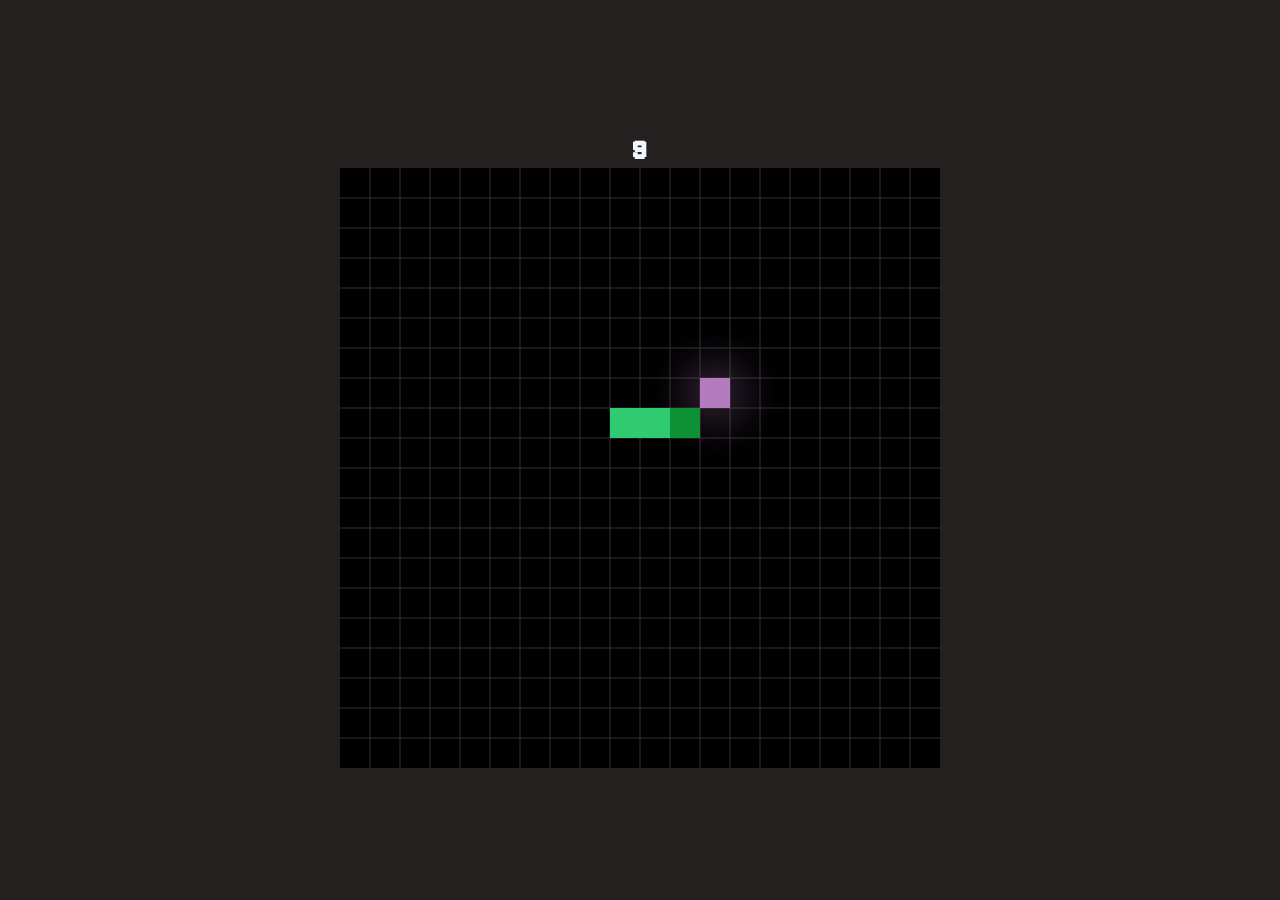
==== index.html @ 3b51744d "first commit" ====
<!DOCTYPE html>
<html lang="pt-BR">
<head>
    <meta charset="UTF-8">
    <meta name="viewport" content="width=device-width, initial-scale=1.0">
    <link rel="stylesheet" href="./css/style.css">
    <title>snake game</title>

</head>
<body>
    <h1>aaaaaaaaaaaa</h1>
    <canvas width="600", height="600"></canvas>
    <script src="./js/script.js"></script>
</body>
</html>
---- css/style.css ----
@import url('https://fonts.googleapis.com/css2?family=Jersey+10&display=swap');

* {
    margin: 0;
    padding: 0;
    box-sizing: border-box;
    font-family: 'Jersey 10', fantasy;
}

body {
    background-color: #242020;
    display: flex;
    align-items: center;
    justify-content: center;
    min-height: 100vh;
    color: aliceblue;
    flex-direction: column;
}

canvas {
    background-color: black;
}
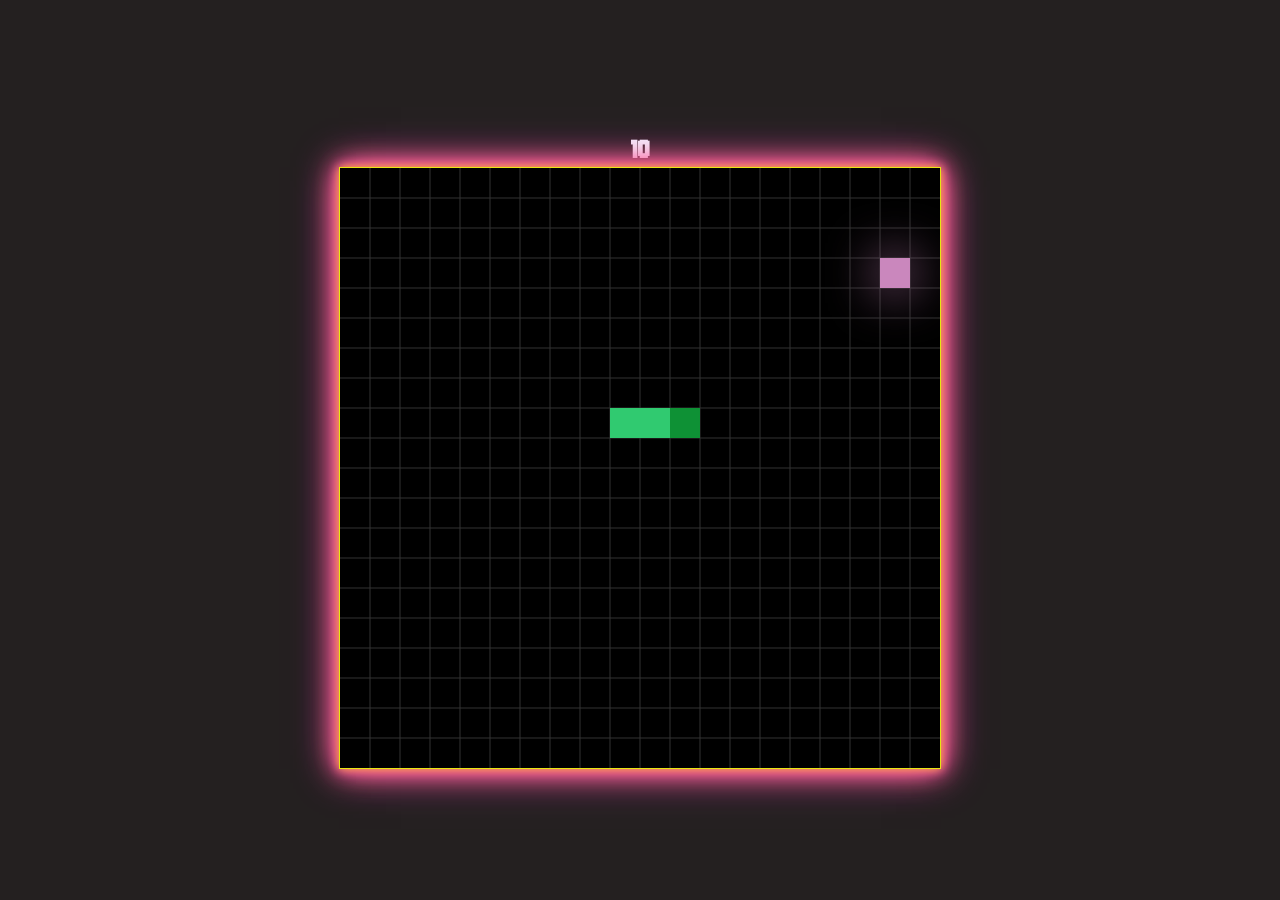
==== commit b64c6cc0: "finalização" ====
--- a/index.html
+++ b/index.html
@@ -8,7 +8,7 @@
 
 </head>
 <body>
-    <h1>aaaaaaaaaaaa</h1>
+    <h1></h1>
     <canvas width="600", height="600"></canvas>
     <script src="./js/script.js"></script>
 </body>
--- a/css/style.css
+++ b/css/style.css
@@ -19,4 +19,6 @@
 
 canvas {
     background-color: black;
+    border: solid #e6e612 1px;
+    box-shadow: 0 0 10px #eecc0e, 0 0 20px #ff00ff, 0 0 30px #f7e602, 0 0 40px #ff00ff, 0 0 10px #ff00ff;
 }
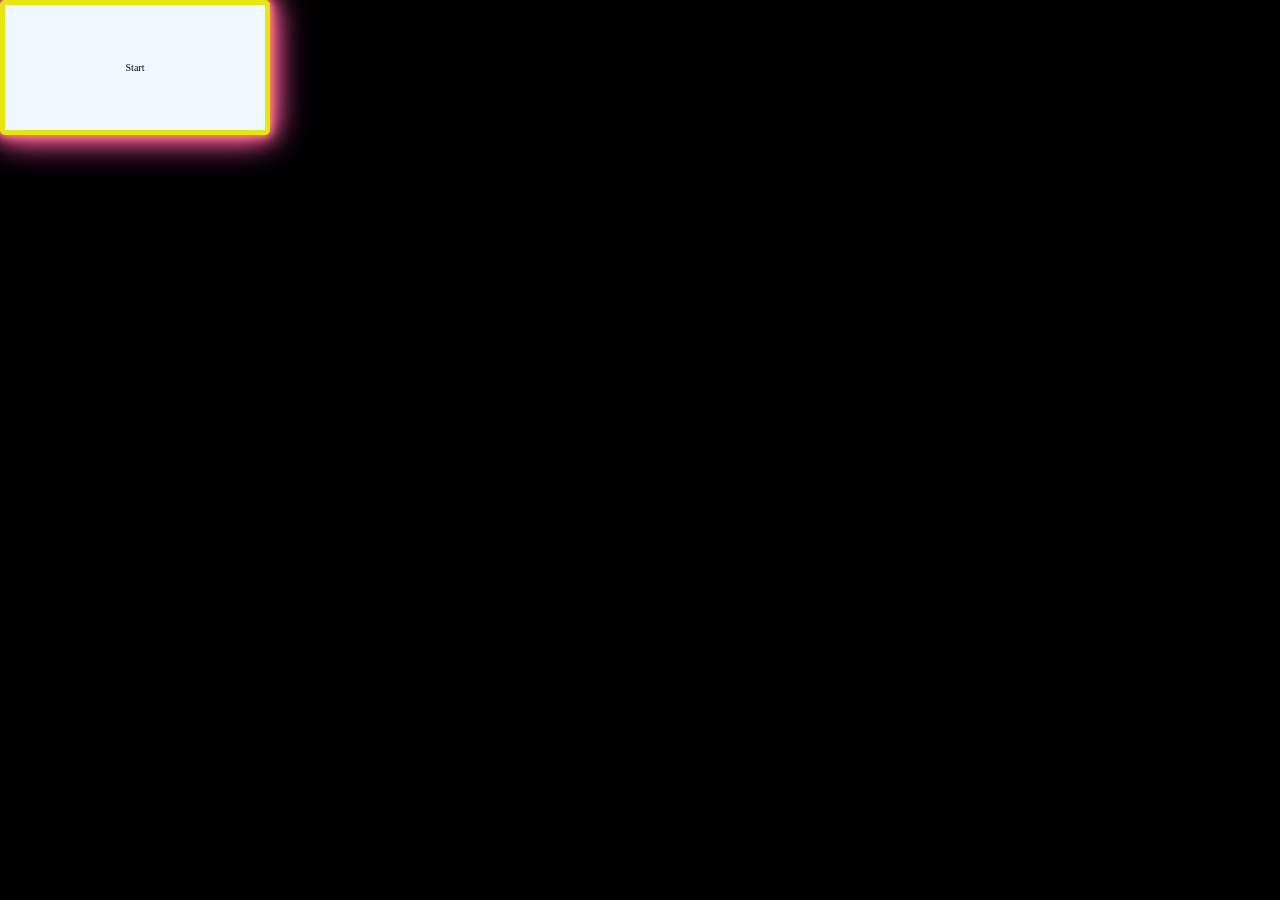
==== commit 15a31072: "tela inicial do jogo" ====
--- a/index.html
+++ b/index.html
@@ -1,15 +1,15 @@
 <!DOCTYPE html>
-<html lang="pt-BR">
+<html lang="en">
 <head>
     <meta charset="UTF-8">
     <meta name="viewport" content="width=device-width, initial-scale=1.0">
-    <link rel="stylesheet" href="./css/style.css">
-    <title>snake game</title>
-
+    <title>Snake Game</title>
+    <link rel="stylesheet" href="./css/index.css">
 </head>
 <body>
-    <h1></h1>
-    <canvas width="600", height="600"></canvas>
-    <script src="./js/script.js"></script>
+    <div>
+        <a class="botao" href="./pages/game.html">Start</a>
+    </div>
+    
 </body>
 </html>
--- a/css/index.css
+++ b/css/index.css
@@ -0,0 +1,21 @@
+* {
+    margin: 0;
+    padding: 0;
+    box-sizing: border-box;
+    background-color: black;
+}
+
+.botao {
+    width: 30vh;
+    height: 15vh;
+    background-color: aliceblue;
+    color: black;
+    border: solid #e6e612 5px;
+    box-shadow: 0 0 10px #eecc0e, 0 0 20px #ff00ff, 0 0 30px #f7e602, 0 0 40px #ff00ff, 0 0 10px #ff00ff;
+    font-size: x-small;
+    text-decoration: none;
+    border-radius: 5px;
+    display: flex;
+    align-items: center;
+    justify-content: center;
+}
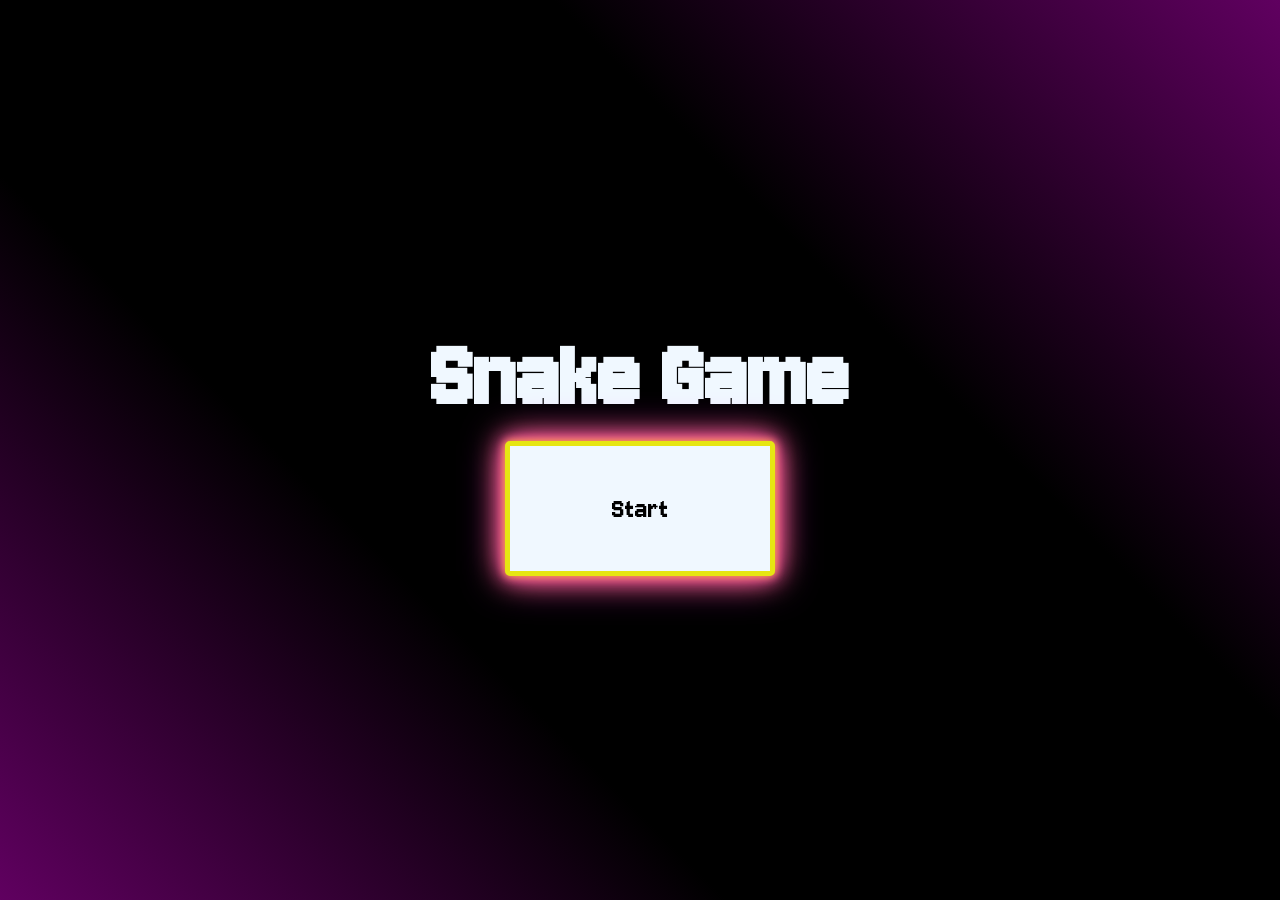
==== commit 81dc6490: "tela inicial estilizada" ====
--- a/index.html
+++ b/index.html
@@ -1,15 +1,23 @@
 <!DOCTYPE html>
 <html lang="en">
+
 <head>
     <meta charset="UTF-8">
     <meta name="viewport" content="width=device-width, initial-scale=1.0">
     <title>Snake Game</title>
     <link rel="stylesheet" href="./css/index.css">
+    <link rel="preconnect" href="https://fonts.googleapis.com">
+    <link rel="preconnect" href="https://fonts.gstatic.com" crossorigin>
+    <link href="https://fonts.googleapis.com/css2?family=Jersey+10&display=swap" rel="stylesheet">
+    <link rel="stylesheet" href="./css/index.css">
 </head>
+
 <body>
-    <div>
+    <h1 class="title">Snake Game</h1>
+    <div class="container">
         <a class="botao" href="./pages/game.html">Start</a>
     </div>
-    
+
 </body>
+
 </html>
--- a/css/index.css
+++ b/css/index.css
@@ -1,8 +1,41 @@
+
 * {
     margin: 0;
     padding: 0;
     box-sizing: border-box;
     background-color: black;
+}
+
+body{
+    display: flex;
+    align-items: center;
+    justify-content: center;
+    font-family: "Jersey 10", sans-serif;
+    flex-direction: column;
+    gap: 10px;
+    min-height: 100vh;
+    background-image: linear-gradient(45deg, #ff00ff60, black, black, #ff00ff60);
+}
+
+.title {
+    font-family: "Jersey 10", sans-serif;
+    background: transparent;
+}
+
+.container {
+    display: flex;
+    justify-content: center;
+    align-items: center;
+    flex-direction: column;
+}
+
+h1 {
+    display: flex;
+    justify-content: center;
+    align-items: center;
+    font-family: "Jersey 10", sans-serif;
+    font-size: 100px;
+    color: aliceblue;
 }
 
 .botao {
@@ -12,7 +45,7 @@
     color: black;
     border: solid #e6e612 5px;
     box-shadow: 0 0 10px #eecc0e, 0 0 20px #ff00ff, 0 0 30px #f7e602, 0 0 40px #ff00ff, 0 0 10px #ff00ff;
-    font-size: x-small;
+    font-size: 30px;
     text-decoration: none;
     border-radius: 5px;
     display: flex;
--- a/css/index.css
+++ b/css/index.css
@@ -1,8 +1,41 @@
+
 * {
     margin: 0;
     padding: 0;
     box-sizing: border-box;
     background-color: black;
+}
+
+body{
+    display: flex;
+    align-items: center;
+    justify-content: center;
+    font-family: "Jersey 10", sans-serif;
+    flex-direction: column;
+    gap: 10px;
+    min-height: 100vh;
+    background-image: linear-gradient(45deg, #ff00ff60, black, black, #ff00ff60);
+}
+
+.title {
+    font-family: "Jersey 10", sans-serif;
+    background: transparent;
+}
+
+.container {
+    display: flex;
+    justify-content: center;
+    align-items: center;
+    flex-direction: column;
+}
+
+h1 {
+    display: flex;
+    justify-content: center;
+    align-items: center;
+    font-family: "Jersey 10", sans-serif;
+    font-size: 100px;
+    color: aliceblue;
 }
 
 .botao {
@@ -12,7 +45,7 @@
     color: black;
     border: solid #e6e612 5px;
     box-shadow: 0 0 10px #eecc0e, 0 0 20px #ff00ff, 0 0 30px #f7e602, 0 0 40px #ff00ff, 0 0 10px #ff00ff;
-    font-size: x-small;
+    font-size: 30px;
     text-decoration: none;
     border-radius: 5px;
     display: flex;
